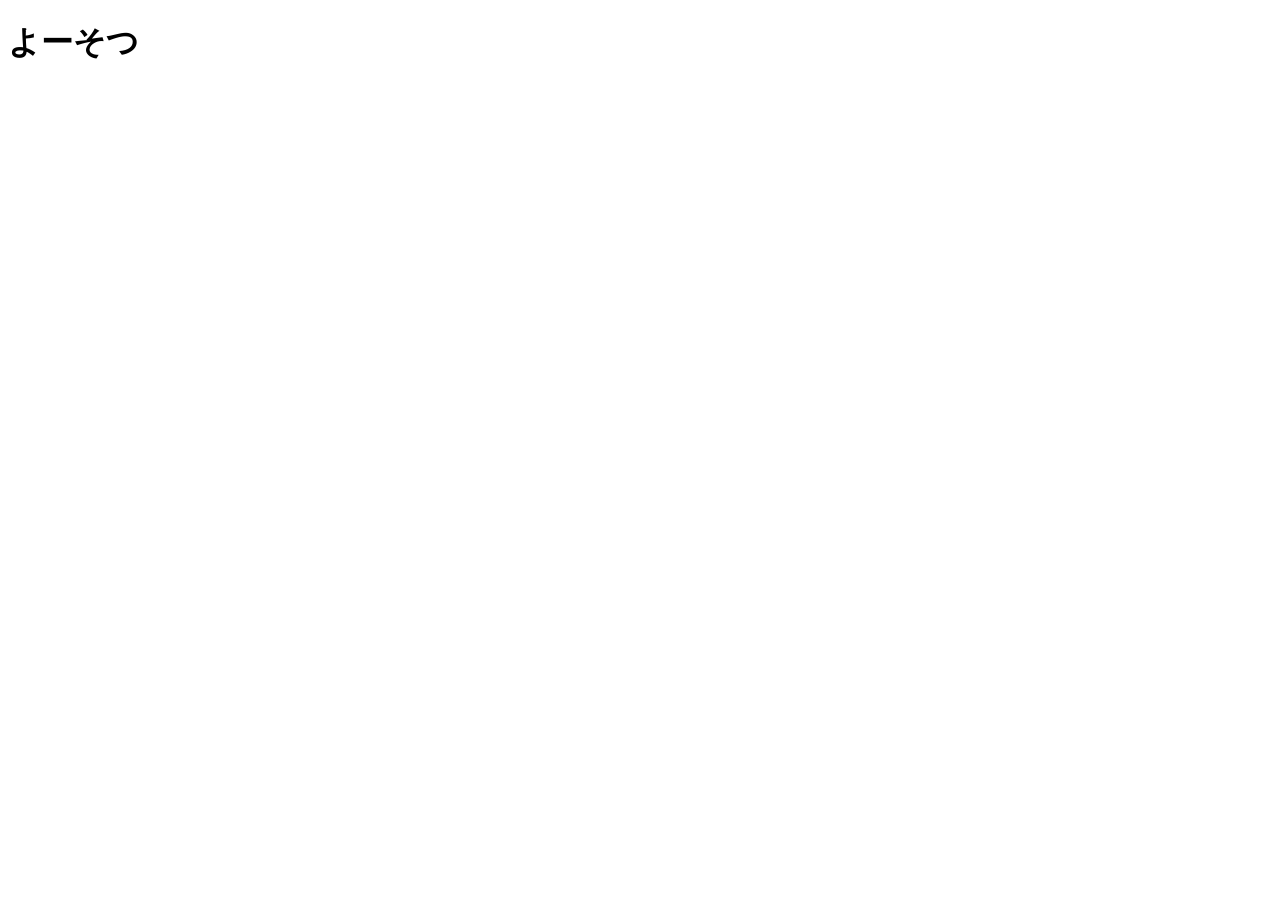
==== index.html @ 7ce5057d "HTML のひな形を作成" ====
<!DOCTYPE html>
<html lang="ja">
  <head>
    <meta charset="utf-8">
    <meta name="viewport" content="width=device-width, initial-scale=1">
    <title>よーそつのポートフォリオ</title>
  </head>
  <body>
    <h1>よーそつ</h1>
  </body>
</html>
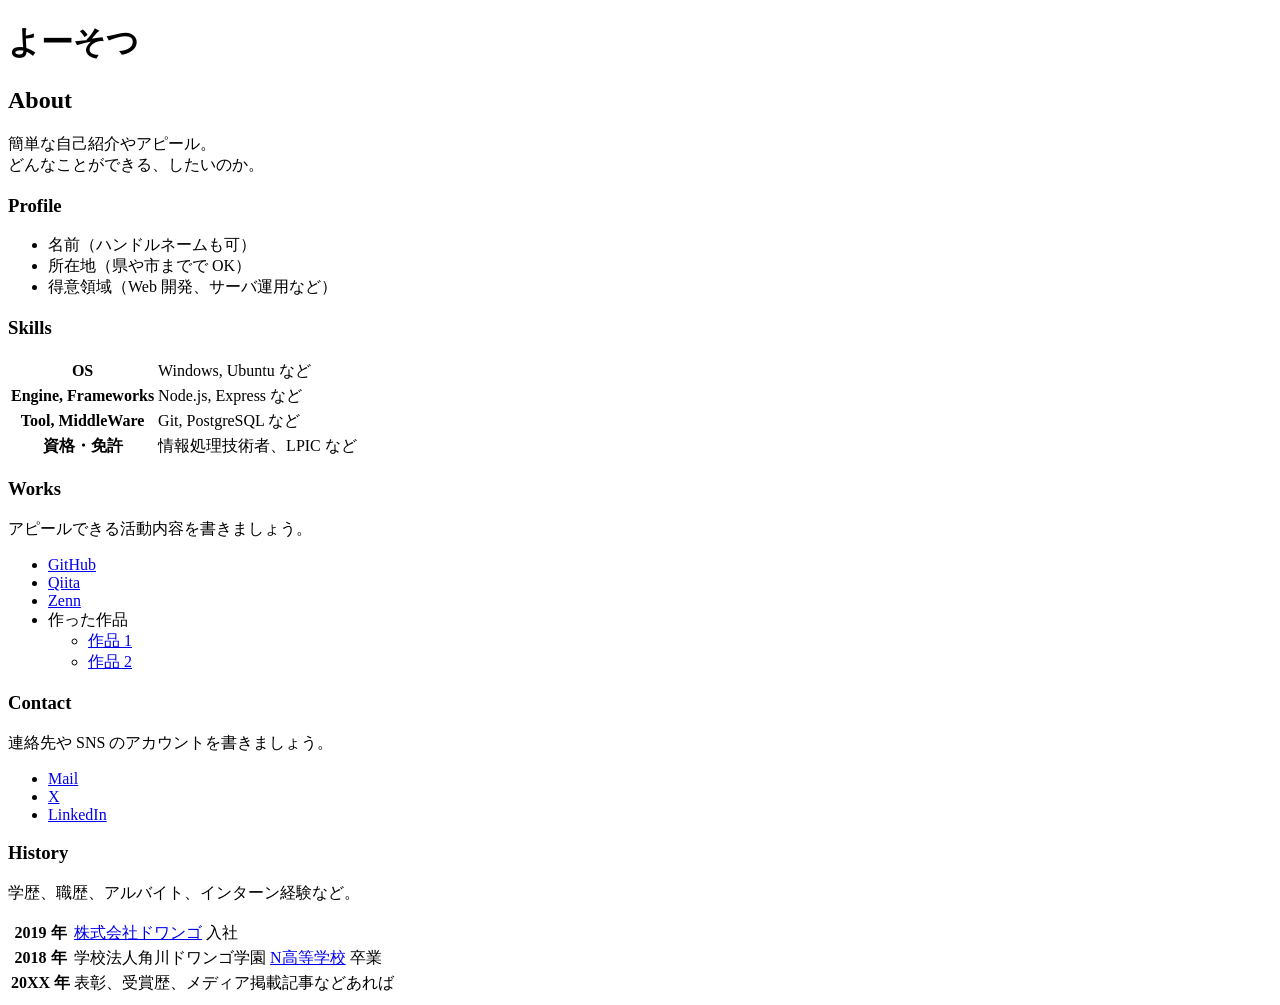
==== commit 8a111fd5: "Update index.html" ====
--- a/index.html
+++ b/index.html
@@ -7,5 +7,78 @@
   </head>
   <body>
     <h1>よーそつ</h1>
+    
+    <h2>About</h2>
+    <p>
+      簡単な自己紹介やアピール。<br>
+      どんなことができる、したいのか。
+    </p>
+
+    <h3>Profile</h3>
+    <ul>
+      <li>名前（ハンドルネームも可）</li>
+      <li>所在地（県や市までで OK）</li>
+      <li>得意領域（Web 開発、サーバ運用など）</li>
+    </ul>
+
+    <h3>Skills</h3>
+    <table>
+      <tr>
+        <th>OS</th>
+        <td>Windows, Ubuntu など</td>
+      </tr>
+      <tr>
+        <th>Engine, Frameworks</th>
+        <td>Node.js, Express など</td>
+      </tr>
+      <tr>
+        <th>Tool, MiddleWare</th>
+        <td>Git, PostgreSQL など</td>
+      </tr>
+      <tr>
+        <th>資格・免許</th>
+        <td>情報処理技術者、LPIC など</td>
+      </tr>
+    </table>
+
+    <h3>Works</h3>
+    <p>アピールできる活動内容を書きましょう。</p>
+    <ul>
+      <li><a href="https://github.com/">GitHub</a></li>
+      <li><a href="https://qiita.com/">Qiita</a></li>
+      <li><a href="https://zenn.dev/">Zenn</a></li>
+      <li>
+        作った作品
+        <ul>
+          <li><a href="https://example.com/">作品 1</a></li>
+          <li><a href="https://example.com/">作品 2</a></li>
+        </ul>
+      </li>
+    </ul>
+
+    <h3>Contact</h3>
+    <p>連絡先や SNS のアカウントを書きましょう。</p>
+    <ul>
+      <li><a href="mailto:name@example.com">Mail</a></li>
+      <li><a href="https://x.com/ZENStudy_info">X</a></li>
+      <li><a href="https://www.linkedin.com/">LinkedIn</a></li>
+    </ul>
+
+    <h3>History</h3>
+    <p>学歴、職歴、アルバイト、インターン経験など。</p>
+    <table>
+      <tr>
+        <th>2019 年</th>
+        <td><a href="https://dwango.co.jp/">株式会社ドワンゴ</a> 入社</td>
+      </tr>
+      <tr>
+        <th>2018 年</th>
+        <td>学校法人角川ドワンゴ学園 <a href="https://nnn.ed.jp/">N高等学校</a> 卒業</td>
+      </tr>
+      <tr>
+        <th>20XX 年</th>
+        <td>表彰、受賞歴、メディア掲載記事などあれば</td>
+      </tr>
+    </table>
   </body>
 </html>
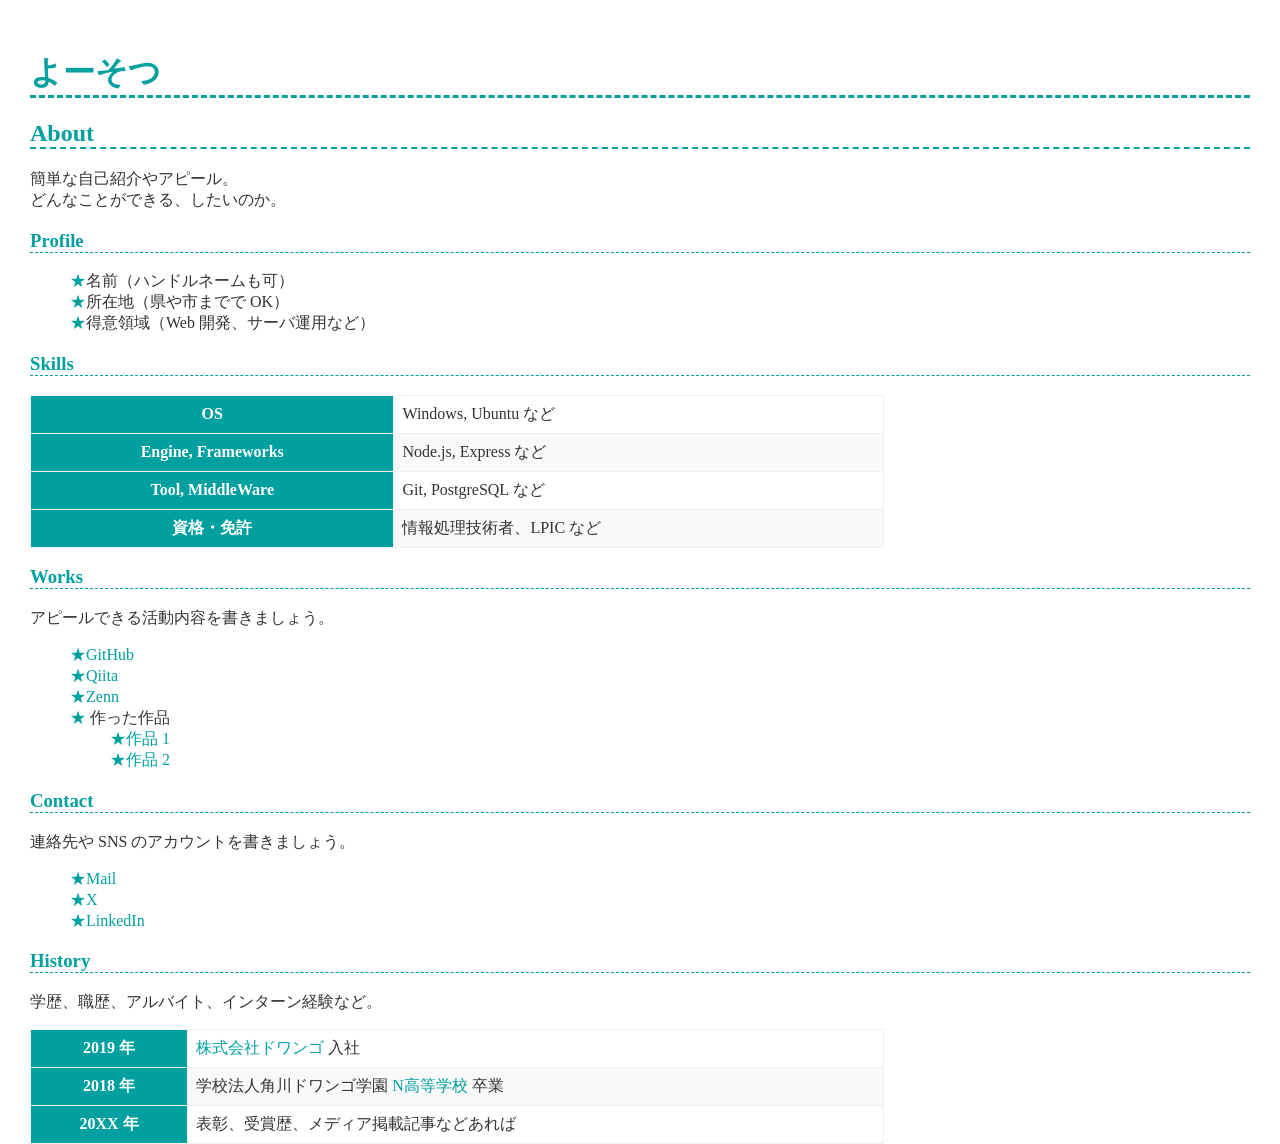
==== commit a900bc2e: "Update index.html" ====
--- a/index.html
+++ b/index.html
@@ -3,6 +3,7 @@
   <head>
     <meta charset="utf-8">
     <meta name="viewport" content="width=device-width, initial-scale=1">
+    <link href="style.css" rel="stylesheet">
     <title>よーそつのポートフォリオ</title>
   </head>
   <body>
--- a/style.css
+++ b/style.css
@@ -0,0 +1,77 @@
+/* --------------------
+        全体
+-------------------- */
+
+:root {
+  --theme-color: #00a0a0;
+}
+
+* {
+  box-sizing: border-box;
+}
+
+html, body {
+  width: 100%;
+  height: 100%;
+}
+
+body {
+  margin: 0;
+  padding: 30px;
+  color: #333;
+}
+
+/* --------------------
+        見出し
+-------------------- */
+
+h1, h2, h3 {
+  color: var(--theme-color);
+  border-bottom: dashed 0.1em var(--theme-color);
+}
+
+/* --------------------
+        リンク
+-------------------- */
+
+a {
+  color: var(--theme-color);
+  text-decoration: none;
+}
+
+/* --------------------
+        リスト
+-------------------- */
+
+ul {
+  list-style: none;
+}
+li:before {
+  content: "★";
+  color: var(--theme-color);
+}
+
+/* --------------------
+          表
+-------------------- */
+
+table {
+  border-spacing: 0;
+  border-collapse: collapse;
+  border: solid 1px #f0f0f0;
+  min-width: 70%;
+}
+tr {
+  background-color: #fff;
+}
+tr:nth-child(2n) {
+  background-color: #f9f9f9;
+}
+th {
+  background: var(--theme-color);
+  color: #fff;
+}
+th, td {
+  border: solid 1px #f0f0f0;
+  padding: 0.5rem;
+}
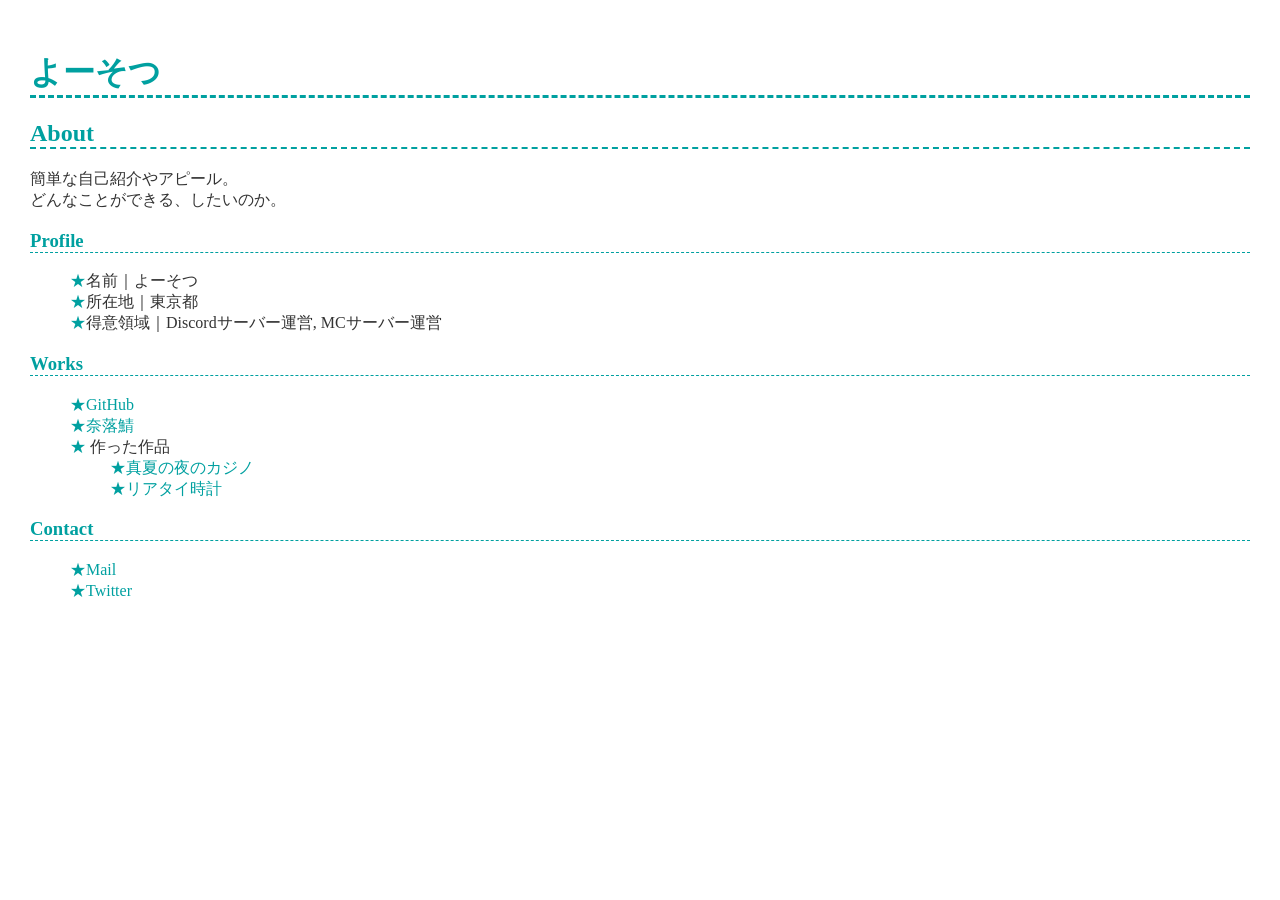
==== commit 992cbbd6: "Update index.html" ====
--- a/index.html
+++ b/index.html
@@ -17,69 +17,29 @@
 
     <h3>Profile</h3>
     <ul>
-      <li>名前（ハンドルネームも可）</li>
-      <li>所在地（県や市までで OK）</li>
-      <li>得意領域（Web 開発、サーバ運用など）</li>
+      <li>名前｜よーそつ</li>
+      <li>所在地｜東京都</li>
+      <li>得意領域｜Discordサーバー運営, MCサーバー運営</li>
     </ul>
 
-    <h3>Skills</h3>
-    <table>
-      <tr>
-        <th>OS</th>
-        <td>Windows, Ubuntu など</td>
-      </tr>
-      <tr>
-        <th>Engine, Frameworks</th>
-        <td>Node.js, Express など</td>
-      </tr>
-      <tr>
-        <th>Tool, MiddleWare</th>
-        <td>Git, PostgreSQL など</td>
-      </tr>
-      <tr>
-        <th>資格・免許</th>
-        <td>情報処理技術者、LPIC など</td>
-      </tr>
-    </table>
-
     <h3>Works</h3>
-    <p>アピールできる活動内容を書きましょう。</p>
     <ul>
-      <li><a href="https://github.com/">GitHub</a></li>
-      <li><a href="https://qiita.com/">Qiita</a></li>
-      <li><a href="https://zenn.dev/">Zenn</a></li>
+      <li><a href="https://github.com/yakekusolsu">GitHub</a></li>
+      <li><a href="https://dsc.gg/naraku">奈落鯖</a></li>
       <li>
         作った作品
         <ul>
-          <li><a href="https://example.com/">作品 1</a></li>
-          <li><a href="https://example.com/">作品 2</a></li>
+          <li><a href="https://yakekusolsu.github.io/inmuslot/">真夏の夜のカジノ</a></li>
+          <li><a href="https://yakekusolsu.github.io/simple-clock/">リアタイ時計</a></li>
         </ul>
       </li>
     </ul>
 
     <h3>Contact</h3>
-    <p>連絡先や SNS のアカウントを書きましょう。</p>
     <ul>
-      <li><a href="mailto:name@example.com">Mail</a></li>
-      <li><a href="https://x.com/ZENStudy_info">X</a></li>
-      <li><a href="https://www.linkedin.com/">LinkedIn</a></li>
+      <li><a href="mailto:kobaka2424@gmail.com">Mail</a></li>
+      <li><a href="https://twitter.com/nagetobasi2nd">Twitter</a></li>
     </ul>
-
-    <h3>History</h3>
-    <p>学歴、職歴、アルバイト、インターン経験など。</p>
-    <table>
-      <tr>
-        <th>2019 年</th>
-        <td><a href="https://dwango.co.jp/">株式会社ドワンゴ</a> 入社</td>
-      </tr>
-      <tr>
-        <th>2018 年</th>
-        <td>学校法人角川ドワンゴ学園 <a href="https://nnn.ed.jp/">N高等学校</a> 卒業</td>
-      </tr>
-      <tr>
-        <th>20XX 年</th>
-        <td>表彰、受賞歴、メディア掲載記事などあれば</td>
-      </tr>
     </table>
   </body>
 </html>
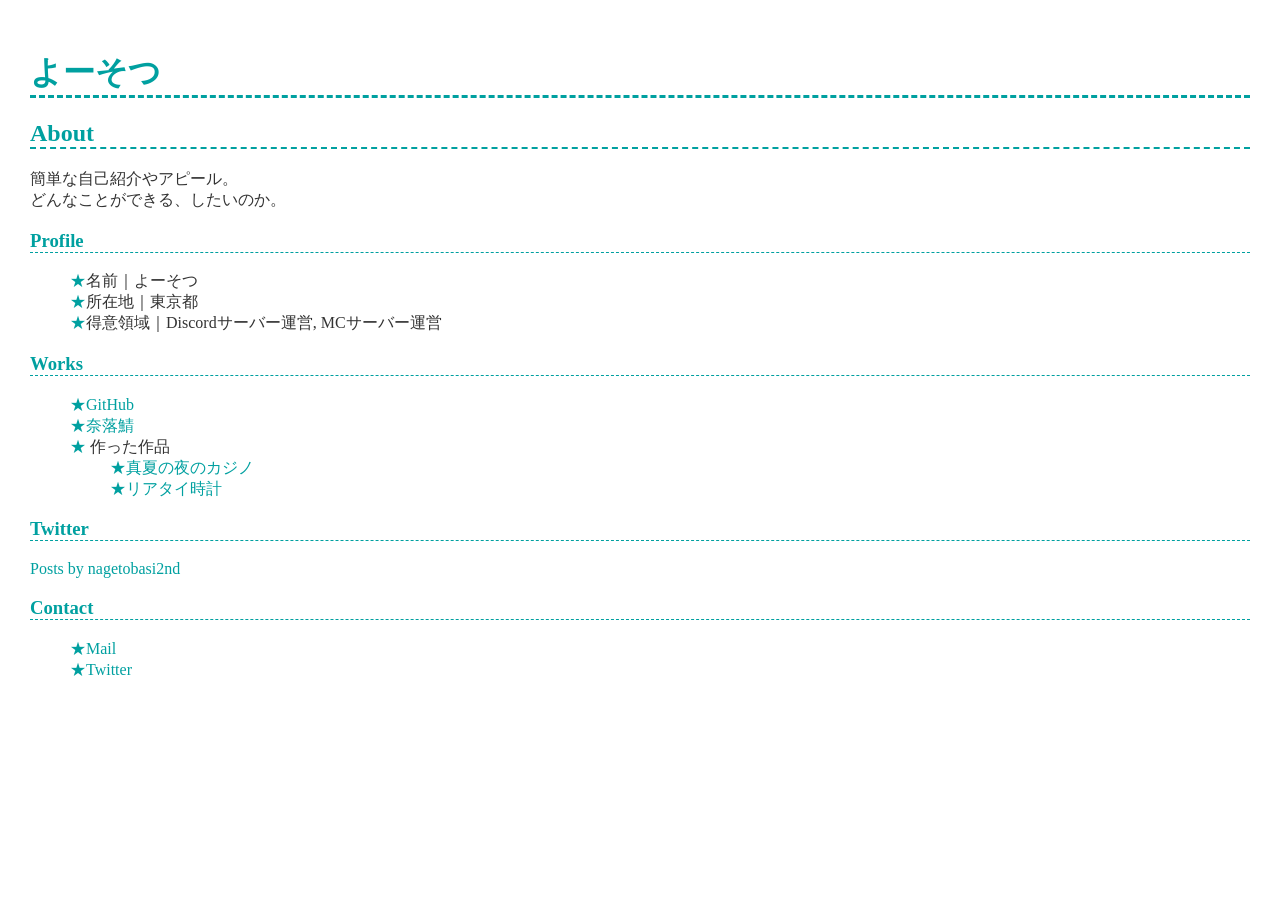
==== commit 64b52938: "Update index.html" ====
--- a/index.html
+++ b/index.html
@@ -35,6 +35,10 @@
       </li>
     </ul>
 
+    <h3>Twitter</h3>
+    <a class="twitter-timeline" data-width="400" data-height="600" data-theme="light" href="https://s.com/nagetobasi2nd">Posts by nagetobasi2nd</a> 
+    <script async src="https://platform.x.com/widgets.js" charset="utf-8"></script>
+
     <h3>Contact</h3>
     <ul>
       <li><a href="mailto:kobaka2424@gmail.com">Mail</a></li>
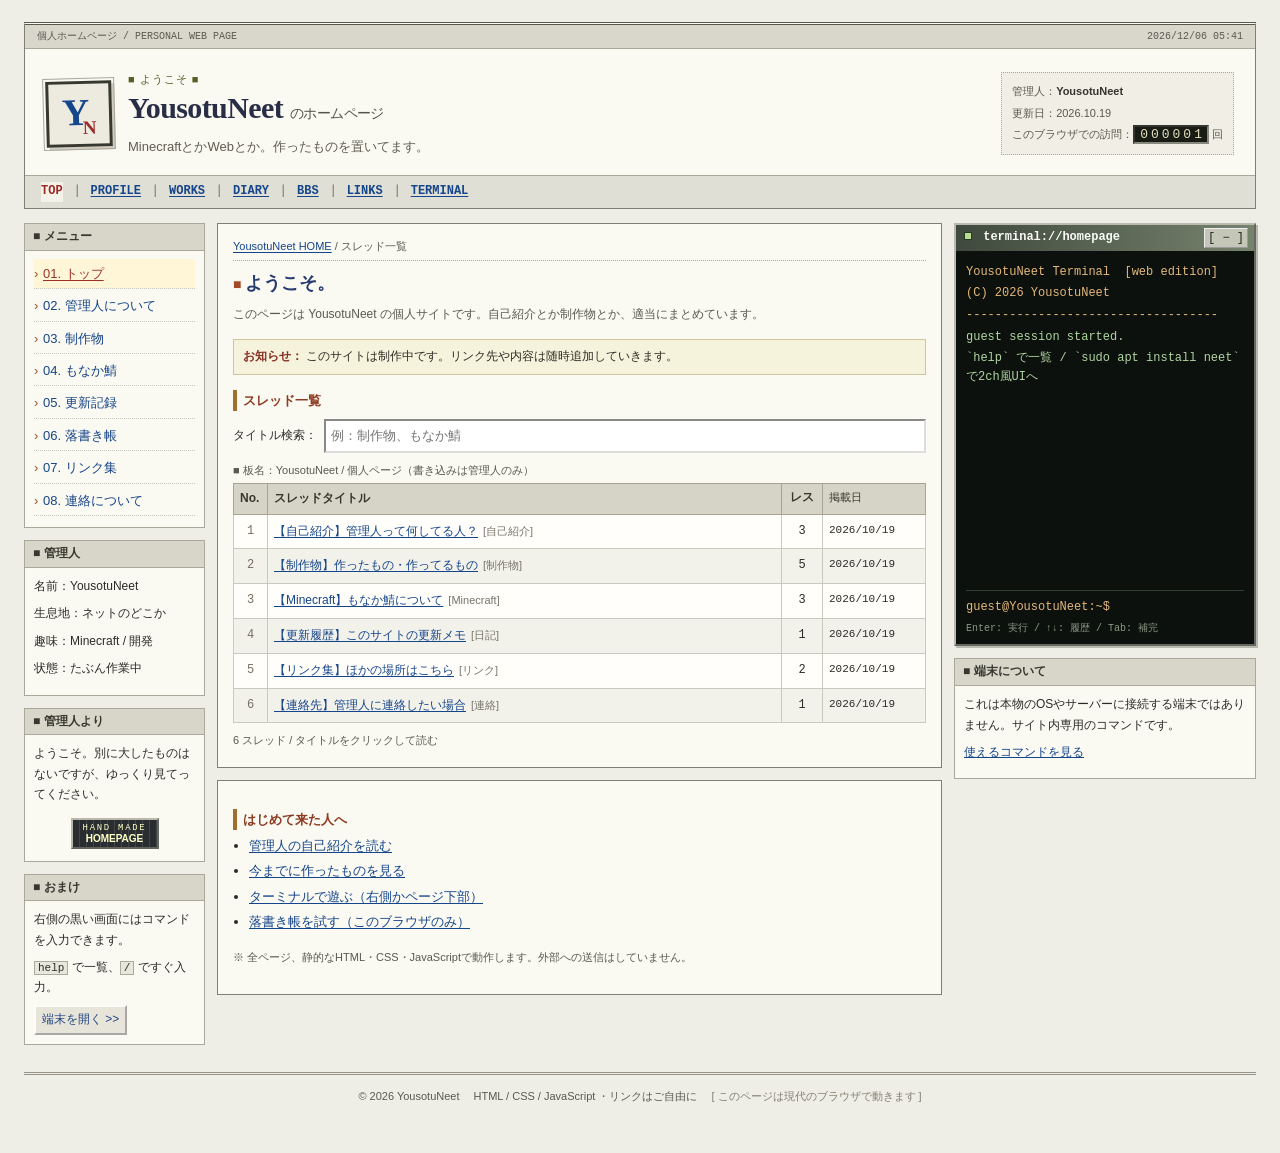
==== commit 19f57e08: "Add files via upload" ====
--- a/index.html
+++ b/index.html
@@ -1,49 +1,119 @@
-<!DOCTYPE html>
+<!doctype html>
 <html lang="ja">
-  <head>
-    <meta charset="utf-8">
-    <meta name="viewport" content="width=device-width, initial-scale=1">
-    <link href="style.css" rel="stylesheet">
-    <title>よーそつのポートフォリオ</title>
-  </head>
-  <body>
-    <h1>よーそつ</h1>
-    
-    <h2>About</h2>
-    <p>
-      簡単な自己紹介やアピール。<br>
-      どんなことができる、したいのか。
-    </p>
+<head>
+  <meta charset="utf-8">
+  <meta name="viewport" content="width=device-width, initial-scale=1">
+  <meta name="theme-color" content="#edeae0">
+  <meta name="description" content="YousotuNeet の個人ホームページ。Minecraft、制作物、雑記など。">
+  <title>YousotuNeet's Home Page</title>
+  <link rel="icon" href="assets/favicon.svg" type="image/svg+xml">
+  <link rel="stylesheet" href="styles.css">
+  <script src="data.js" defer></script>
+  <script src="app.js" defer></script>
+</head>
+<body>
+  <a class="skip-link" href="#contents">本文へ移動</a>
+  <div class="site-shell">
+    <header class="masthead">
+      <div class="top-notice"><span>個人ホームページ / PERSONAL WEB PAGE</span><span class="clock" id="clock">----/--/-- --:--</span></div>
+      <div class="neet-board-header" aria-label="YousotuNeetちゃんねる">
+        <div class="neet-board-name">YousotuNeetちゃんねる</div>
+        <div class="neet-board-tagline">～ 管理人の趣味と制作物を勝手に語る板 ～</div>
+        <p>ここは YousotuNeet の個人サイトです。実際の2chとは無関係です。</p>
+      </div>
+      <div class="title-row">
+        <div class="title-main">
+          <div class="site-stamp" aria-hidden="true">Y<span>N</span></div>
+          <div>
+            <p class="micro">■ ようこそ ■</p>
+            <h1>YousotuNeet <span class="title-suffix">のホームページ</span></h1>
+            <p class="description" id="site-description">MinecraftとかWebとか。作ったものを置いてます。</p>
+          </div>
+        </div>
+        <div class="header-meta">
+          <div>管理人：<strong>YousotuNeet</strong></div>
+          <div>更新日：<time id="site-updated">2026.10.19</time></div>
+          <div>このブラウザでの訪問：<output id="visit-counter">000001</output> 回</div>
+        </div>
+      </div>
+      <nav class="top-links" aria-label="上部ナビゲーション">
+        <a href="#home">TOP</a><span>｜</span>
+        <a href="#thread/profile">PROFILE</a><span>｜</span>
+        <a href="#thread/works">WORKS</a><span>｜</span>
+        <a href="#thread/log">DIARY</a><span>｜</span>
+        <a href="#guestbook">BBS</a><span>｜</span>
+        <a href="#thread/links">LINKS</a><span>｜</span>
+        <a href="#terminal-column">TERMINAL</a>
+      </nav>
+    </header>
 
-    <h3>Profile</h3>
-    <ul>
-      <li>名前｜よーそつ</li>
-      <li>所在地｜東京都</li>
-      <li>得意領域｜Discordサーバー運営, MCサーバー運営</li>
-    </ul>
+    <div class="page-grid">
+      <aside class="sidebar" aria-label="サイトメニュー">
+        <section class="side-box">
+          <h2>■ メニュー</h2>
+          <ul class="folder-menu">
+            <li><a href="#home">01. トップ</a></li>
+            <li><a href="#thread/profile">02. 管理人について</a></li>
+            <li><a href="#thread/works">03. 制作物</a></li>
+            <li><a href="#thread/monaka">04. もなか鯖</a></li>
+            <li><a href="#thread/log">05. 更新記録</a></li>
+            <li><a href="#guestbook">06. 落書き帳</a></li>
+            <li><a href="#thread/links">07. リンク集</a></li>
+            <li><a href="#thread/contact">08. 連絡について</a></li>
+          </ul>
+        </section>
+        <section class="side-box mini-profile">
+          <h2>■ 管理人</h2>
+          <p>名前：YousotuNeet</p>
+          <p>生息地：ネットのどこか</p>
+          <p>趣味：Minecraft / 開発</p>
+          <p>状態：たぶん作業中</p>
+        </section>
+        <section class="side-box">
+          <h2>■ 管理人より</h2>
+          <p>ようこそ。別に大したものはないですが、ゆっくり見てってください。</p>
+          <div class="retro-banner" aria-label="HTML 直書き風のホームページ"><span>HAND MADE</span><strong>HOMEPAGE</strong></div>
+        </section>
+        <section class="side-box shell-tip">
+          <h2>■ おまけ</h2>
+          <p>右側の黒い画面にはコマンドを入力できます。</p>
+          <p><kbd>help</kbd> で一覧、<kbd>/</kbd> ですぐ入力。</p>
+          <button id="focus-terminal" class="old-button" type="button">端末を開く &gt;&gt;</button>
+        </section>
+      </aside>
 
-    <h3>Works</h3>
-    <ul>
-      <li><a href="https://github.com/yakekusolsu">GitHub</a></li>
-      <li><a href="https://dsc.gg/naraku">奈落鯖</a></li>
-      <li>
-        作った作品
-        <ul>
-          <li><a href="https://yakekusolsu.github.io/inmuslot/">真夏の夜のカジノ</a></li>
-          <li><a href="https://yakekusolsu.github.io/simple-clock/">リアタイ時計</a></li>
-        </ul>
-      </li>
-    </ul>
+      <main id="contents" class="main-content" tabindex="-1">
+        <div id="view" aria-live="polite"></div>
+      </main>
 
-    <h3>Twitter</h3>
-    <a class="twitter-timeline" data-width="400" data-height="600" data-theme="light" href="https://s.com/nagetobasi2nd">Posts by nagetobasi2nd</a> 
-    <script async src="https://platform.x.com/widgets.js" charset="utf-8"></script>
+      <aside class="terminal-column" id="terminal-column" aria-label="ターミナル">
+        <div class="terminal-outer">
+          <div class="terminal-titlebar">
+            <span><span class="indicator" aria-hidden="true"></span> terminal://homepage</span>
+            <button type="button" id="terminal-toggle" aria-expanded="true" aria-controls="terminal-inner">[ − ]</button>
+          </div>
+          <div class="terminal-inner" id="terminal-inner">
+            <div id="terminal-output" class="terminal-output" role="log" aria-live="polite" aria-relevant="additions"></div>
+            <form class="terminal-prompt" id="terminal-form" autocomplete="off">
+              <label for="terminal-input">guest@YousotuNeet:~$</label>
+              <input id="terminal-input" type="text" spellcheck="false" autocapitalize="off" autocomplete="off" aria-label="コマンドを入力" maxlength="200">
+            </form>
+            <div class="terminal-hint">Enter: 実行 / ↑↓: 履歴 / Tab: 補完</div>
+          </div>
+        </div>
+        <div class="side-box about-terminal">
+          <h2>■ 端末について</h2>
+          <p>これは本物のOSやサーバーに接続する端末ではありません。サイト内専用のコマンドです。</p>
+          <p><button class="link-button" id="terminal-help" type="button">使えるコマンドを見る</button></p>
+        </div>
+      </aside>
+    </div>
 
-    <h3>Contact</h3>
-    <ul>
-      <li><a href="mailto:kobaka2424@gmail.com">Mail</a></li>
-      <li><a href="https://twitter.com/nagetobasi2nd">Twitter</a></li>
-    </ul>
-    </table>
-  </body>
+    <footer class="site-footer">
+      <span>© <span id="copyright-year">2026</span> YousotuNeet</span>
+      <span>HTML / CSS / JavaScript ・リンクはご自由に</span>
+      <span class="footer-glyph">[ このページは現代のブラウザで動きます ]</span>
+    </footer>
+  </div>
+</body>
 </html>
--- a/styles.css
+++ b/styles.css
@@ -0,0 +1,311 @@
+/* YousotuNeet's Home Page | 2000s BBS + terminal */
+:root {
+  color-scheme: light;
+  --page: #efeee6;
+  --paper: #faf9f2;
+  --panel: #e8e6dc;
+  --ink: #2c2b26;
+  --sub: #5a594f;
+  --line: #aaa89b;
+  --line-strong: #7f7f74;
+  --blue: #15458b;
+  --visited: #684584;
+  --red: #9b2a27;
+  --olive: #536026;
+  --bar: #d9d8cd;
+  --term-bg: #0c110d;
+  --term-fg: #b1d5a2;
+  --term-accent: #e4b87a;
+  --term-muted: #8b9985;
+}
+* { box-sizing: border-box; }
+html { scroll-behavior: smooth; }
+body {
+  margin: 0; background: var(--page); color: var(--ink);
+  font: 13px/1.65 Verdana, "MS PGothic", "ＭＳ Ｐゴシック", Osaka, sans-serif;
+}
+a { color: var(--blue); text-decoration: underline; text-underline-offset: 2px; }
+a:visited { color: var(--visited); }
+a:hover { color: #c43826; background: #fffbda; }
+button,input,textarea { font: inherit; }
+button { cursor: pointer; }
+button:disabled { cursor: not-allowed; opacity: .6; }
+:focus-visible { outline: 2px solid #cc4c1d; outline-offset: 3px; }
+.skip-link { position: absolute; left: 8px; top: -80px; background: white; z-index: 10; padding: 6px 10px; }
+.skip-link:focus { top: 8px; }
+.site-shell { width: min(1270px, calc(100% - 48px)); margin: 22px auto 36px; }
+.masthead { background: var(--paper); border: 1px solid var(--line-strong); border-top: 3px double #56574f; }
+.top-notice { padding: 2px 12px; display: flex; justify-content: space-between; gap: 12px; border-bottom: 1px solid var(--line); font: 10px/1.9 monospace; color: var(--sub); background: #d9d7cc; }
+.clock { font-variant-numeric: tabular-nums; }
+.title-row { padding: 21px 21px 18px; display: flex; justify-content: space-between; align-items: center; gap: 25px; }
+.title-main { display: flex; align-items: center; gap: 16px; min-width: 0; }
+.site-stamp { border: 3px solid #38392e; outline: 1px solid var(--line); outline-offset: 2px; box-shadow: 3px 3px 0 #cfcbc0; color: var(--blue); font: 900 38px/.95 Georgia, serif; width: 66px; height: 66px; text-align: center; padding-top: 10px; flex: none; background: #edeadf; transform: rotate(-1.5deg); }
+.site-stamp span { color: var(--red); font-size: 19px; vertical-align: sub; margin-left: -7px; }
+.micro { margin: 0 0 1px; letter-spacing: 1px; color: var(--olive); font-size: 11px; }
+h1 { font-family: Georgia, "MS PGothic", serif; font-size: clamp(22px, 2.35vw, 30px); color: #282e45; line-height: 1.25; letter-spacing: -.6px; margin: 0; }
+.title-suffix { color: #545147; font: 500 14px/1.2 "MS PGothic", sans-serif; white-space: nowrap; }
+.description { margin: 9px 0 0; color: #5f5c50; }
+.header-meta { color: var(--sub); font-size: 11px; min-width: 207px; padding: 8px 10px; line-height: 1.95; background: #f1efe5; border: 1px dotted var(--line); white-space: nowrap; }
+.header-meta strong { color: #37342d; }
+#visit-counter { background: #181c15; color: #e3dfbe; letter-spacing: 3px; font: 13px/1.5 "Courier New", monospace; border: 2px inset #88897e; padding: 0 2px 0 5px; }
+.top-links { background: #e0dfd5; padding: 6px 16px; border-top: 1px solid var(--line); display: flex; gap: 8px; flex-wrap: wrap; font-family: Georgia, monospace; font-size: 12px; font-weight: 700; }
+.top-links span { color: #88867d; }
+.top-links a[aria-current="page"] { color: var(--red); background: #f5f3e9; text-decoration: none; }
+.page-grid { display: grid; grid-template-columns: 181px minmax(0, 1fr) 302px; align-items: start; gap: 12px; margin-top: 14px; }
+.sidebar, .terminal-column { min-width: 0; }
+.side-box { border: 1px solid var(--line); background: var(--paper); margin-bottom: 12px; padding: 0 9px 9px; }
+.side-box h2 { font-size: 12px; font-weight: 700; color: #373830; margin: 0 -9px 8px; padding: 3px 8px; border-bottom: 1px solid #aaa89c; background: #d8d6c9; }
+.side-box p { margin: 7px 0; font-size: 12px; line-height: 1.7; }
+.folder-menu { padding: 0; margin: 0; list-style: none; }
+.folder-menu li { margin-bottom: 2px; }
+.folder-menu a { display: block; padding: 4px 2px 4px 9px; color: #164488; text-decoration: none; border-bottom: 1px dotted #c9c7bb; position: relative; }
+.folder-menu a::before { content: "›"; color: #9e4c24; position: absolute; left: 0; }
+.folder-menu a:hover,.folder-menu a[aria-current="page"] { background: #fff6d8; color: #9c3225; text-decoration: underline; }
+.mini-profile p { overflow-wrap: anywhere; }
+.retro-banner { margin: 13px auto 3px; height: 31px; width: 88px; text-align: center; border: 2px outset #b9b7a9; background: repeating-linear-gradient(90deg,#292d30 0,#292d30 6px,#41464b 6px,#41464b 7px); color: #ffffc5; line-height: 1; display: flex; flex-direction: column; align-items: center; justify-content: center; }
+.retro-banner span { font: 9px "Courier New", monospace; letter-spacing: 1.7px; }
+.retro-banner strong { font: 700 10px Arial,sans-serif; }
+kbd { background: #e8e7dc; border: 1px solid #aca99d; padding: 0 3px; font: 11px monospace; }
+.old-button { background: #e7e5da; border: 2px outset #fdfcf6; padding: 3px 6px; color: #234683; font-size: 12px; }
+.old-button:active { border-style: inset; }
+.main-content { min-width: 0; }
+.paper { border: 1px solid var(--line-strong); background: var(--paper); padding: 13px 15px 17px; margin-bottom: 12px; }
+.location { font-size: 11px; color: var(--sub); margin: 0 0 10px; border-bottom: 1px dotted var(--line); padding-bottom: 5px; }
+.board-title { margin: 0 0 9px; color: #263c70; font: 700 18px/1.4 Georgia,"MS PGothic",serif; }
+.board-title::before { content: "■ "; color: #a24929; font-size: 14px; }
+.section-title { margin: 15px 0 5px; font-size: 13px; color: #8c3b20; font-weight: bold; border-left: 4px solid #a06e2e; padding-left: 6px; }
+.board-intro { font-size: 12px; color: var(--sub); margin: 2px 0 14px; }
+.notice { background: #f6f3dc; border: 1px solid #ccc59d; padding: 7px 9px; margin: 11px 0 14px; font-size: 12px; }
+.notice strong { color: #8a3125; }
+.inline-links { padding-top: 10px; font-size: 12px; }
+.link-dot { margin: 0 7px; color: #888; }
+.bbs-search { display: flex; align-items: center; gap: 7px; flex-wrap: wrap; margin: 8px 0; }
+.bbs-search label { white-space: nowrap; font-size: 12px; }
+.bbs-search input { min-width: 0; flex: 1; padding: 4px 5px; border: 2px inset #ddd; background: #fff; border-radius: 0; color: var(--ink); }
+.bbs-table { width: 100%; border-collapse: collapse; font-size: 12px; background: #fffefa; margin-top: 8px; }
+.bbs-table caption { text-align: left; margin-bottom: 4px; color: var(--sub); font-size: 11px; }
+.bbs-table th { padding: 5px 6px; text-align: left; background: #d6d4c7; color: #38372d; border: 1px solid #a7a495; white-space: nowrap; }
+.bbs-table td { padding: 7px 6px; border: 1px solid #cbc9bd; vertical-align: top; }
+.bbs-table tbody tr:nth-child(even) { background: #f2f1ea; }
+.bbs-table tbody tr:hover { background: #fff5d7; }
+.bbs-table td:first-child { width: 34px; color: #776e61; text-align: center; font: 12px/1.5 monospace; }
+.bbs-table .col-count { width: 41px; text-align: center; font-family: monospace; }
+.bbs-table .col-date { width: 103px; white-space: nowrap; font: 11px/1.6 monospace; }
+.category { color: #77746a; font-size: 11px; margin-left: 5px; }
+.bbs-bottom { margin: 8px 0 0; color: var(--sub); font-size: 11px; }
+.small-print { font-size: 11px; color: var(--sub); }
+.latest-list { padding: 0 0 0 16px; margin: 5px 0 0; }
+.latest-list li { padding-bottom: 4px; }
+.thread-top { margin-bottom: 11px; }
+.thread-top h2 { font-size: 17px; line-height: 1.45; margin: 7px 0 4px; color: #273c6f; }
+.thread-meta { font-size: 11px; color: var(--sub); margin-bottom: 12px; }
+.post { margin: 0 0 9px; padding: 10px 11px 11px; background: #fffefa; border: 1px solid #c5c1b4; }
+.post:target { background: #fff9e1; }
+.post-head { color: #646154; font: 12px/1.6 "Courier New","MS PGothic",monospace; margin-bottom: 10px; overflow-wrap: anywhere; }
+.post-num { font-weight: bold; color: #8d3b21; }
+.post-author { color: #1b6a3b; font-weight: bold; }
+.post-id { color: #8c8579; font-size: 11px; }
+.post-subject { font-weight: 700; color: #343434; margin: 0 0 7px; }
+.post-body { padding-left: 13px; overflow-wrap: anywhere; font-size: 13px; }
+.post-body p { margin: 0 0 9px; }
+.post-body p:last-child { margin-bottom: 0; }
+.post-body ul { padding-left: 20px; margin: 2px 0; }
+.post-body li { margin: 0 0 5px; }
+.post-body .link-line { margin: 5px 0; }
+.post-refs { font-size: 11px; color: var(--olive); margin-top: 10px; }
+.thread-footnote { color: #77746c; font-size: 11px; margin: 12px 0; }
+.entry-form { padding: 12px; background: #efeee7; border: 1px solid #aaa89d; }
+.entry-form label { display: block; margin-bottom: 3px; font-weight: bold; }
+.entry-form input, .entry-form textarea { display: block; width: 100%; padding: 6px; border: 2px inset #d2d0c6; background: white; color: #202020; border-radius: 0; margin-bottom: 10px; }
+.entry-form textarea { min-height: 86px; resize: vertical; }
+.entry-actions { display: flex; gap: 8px; align-items: center; flex-wrap: wrap; }
+.entry-actions button { background: #e7e7dc; padding: 5px 10px; border: 2px outset #fff; }
+.entry-actions button:active { border-style: inset; }
+.entry-preview { margin-top: 13px; }
+.entry-list { list-style: none; padding: 0; margin: 6px 0 0; }
+.entry-list li { padding: 10px; border: 1px solid #c5c3b9; background: #fffefa; margin-bottom: 6px; }
+.entry-list .entry-meta { color: #486b3a; font-size: 11px; margin-bottom: 5px; }
+.entry-list p { margin: 0; white-space: pre-wrap; overflow-wrap: anywhere; }
+.terminal-column { position: sticky; top: 14px; }
+.terminal-outer { border: 2px outset #babbae; background: #777b72; box-shadow: 2px 2px 0 #b9b8af; }
+.terminal-titlebar { background: linear-gradient(90deg,#3f493d,#76836d); color: #fafbf6; padding: 3px 6px 3px 8px; font: 700 12px/1.5 "Courier New",monospace; display: flex; justify-content: space-between; gap: 8px; }
+.indicator { display: inline-block; width: 8px; height: 8px; background: #bada90; border: 1px solid #253a24; margin-right: 4px; }
+.terminal-titlebar button { padding: 0 3px; font: 12px/1.5 monospace; background: #c4c6b8; border: 1px outset #eee; min-width: 30px; color: #1e261d; }
+.terminal-inner { background: var(--term-bg); color: var(--term-fg); padding: 12px 10px 7px; font: 12px/1.55 "Courier New", "MS Gothic", monospace; }
+.terminal-output { height: 320px; overflow-y: auto; scrollbar-color: #697263 #1b241b; overscroll-behavior: contain; white-space: pre-wrap; overflow-wrap: anywhere; }
+.terminal-line { margin: 0 0 3px; white-space: pre-wrap; }
+.terminal-line.command { color: #f5f3d2; }
+.terminal-line.muted { color: var(--term-muted); }
+.terminal-line.error { color: #ff9b94; }
+.terminal-line.accent { color: var(--term-accent); }
+.terminal-prompt { display: flex; flex-wrap: wrap; gap: 4px; margin-top: 7px; align-items: baseline; border-top: 1px solid #304033; padding-top: 7px; }
+.terminal-prompt label { white-space: nowrap; color: var(--term-accent); }
+.terminal-prompt input { width: 70px; flex: 1; min-width: 42px; border: 0; background: transparent; padding: 0; color: #f5f7db; font: inherit; caret-color: #c1d9a7; outline: none; border-radius: 0; }
+.terminal-prompt:focus-within { background: #131f16; }
+.terminal-hint { color: var(--term-muted); font: 10px/1.6 monospace; margin-top: 5px; }
+.terminal-inner[hidden] { display: none; }
+.about-terminal { margin-top: 12px; }
+.link-button { border: 0; padding: 0; background: none; color: var(--blue); text-decoration: underline; cursor: pointer; }
+.link-button:hover { color: var(--red); }
+.site-footer { margin-top: 15px; border-top: 3px double #969287; text-align: center; padding: 12px 6px; color: var(--sub); font-size: 11px; display: flex; justify-content: center; flex-wrap: wrap; gap: 4px 14px; }
+.footer-glyph { color: #847f71; }
+.theme-amber { --term-fg: #edbd7a; --term-accent: #fbddab; --term-bg: #150f08; --term-muted: #a88a67; }
+.theme-green { --term-fg: #5bfb82; --term-accent: #b0ffb9; --term-bg: #030b05; --term-muted: #679e78; }
+@media (max-width: 1120px) {
+  .page-grid { grid-template-columns: 181px minmax(0,1fr); }
+  .terminal-column { grid-column: 2; position: static; }
+  .terminal-output { height: 220px; }
+  .about-terminal { display: none; }
+}
+@media (max-width: 740px) {
+  .site-shell { width: calc(100% - 20px); margin: 10px auto 18px; }
+  .title-row { padding: 13px 12px; align-items: start; gap: 11px; flex-wrap: wrap; }
+  .site-stamp { height: 48px; width: 48px; font-size: 27px; padding-top: 8px; }
+  .site-stamp span { font-size: 14px; }
+  h1 { font-size: 24px; }
+  .header-meta { width: 100%; padding: 4px 8px; display: flex; flex-wrap: wrap; justify-content: space-between; gap: 0 10px; min-width: 0; }
+  .page-grid { display: flex; flex-direction: column; gap: 10px; }
+  .sidebar,.main-content,.terminal-column { width: 100%; }
+  .sidebar .side-box { margin: 0; }
+  .sidebar .side-box:not(:first-child) { display: none; }
+  .folder-menu { display: grid; grid-template-columns: repeat(2,minmax(0,1fr)); gap: 0 6px; }
+  .folder-menu a { padding: 5px 4px 5px 9px; }
+  .main-content { order: 2; }
+  .sidebar { order: 1; }
+  .terminal-column { order: 3; }
+  .paper { padding: 11px 10px 13px; }
+  .post { padding: 9px; }
+  .post-body { padding-left: 2px; }
+  .terminal-output { height: 250px; }
+  .bbs-table .col-date, .bbs-table th.col-date { display: none; }
+  .bbs-table th,.bbs-table td { padding: 6px 4px; }
+  .category { display: none; }
+  .top-links { font-size: 11px; gap: 5px; padding: 5px 8px; }
+}
+@media (max-width: 370px) {
+  .site-stamp { display: none; }
+  .title-suffix { display: block; margin-top: 3px; }
+  .bbs-table .col-count,.bbs-table th.col-count { display: none; }
+}
+@media (prefers-reduced-motion: reduce) { html { scroll-behavior: auto; } }
+
+/* ---------- neet 2.0 : 2000年頃のテキスト掲示板を意識したモード ---------- */
+.neet-board-header { display: none; }
+body.neet-installed {
+  --page: #efefef;
+  --paper: #efefef;
+  --panel: #dddddd;
+  --ink: #141414;
+  --sub: #555;
+  --line: #aaa;
+  --line-strong: #888;
+  --blue: #0000ee;
+  --visited: #551a8b;
+  --red: #bb0000;
+  --bar: #dedede;
+  background: var(--page);
+  color: var(--ink);
+  font: 13px/1.55 "MS PGothic", "ＭＳ Ｐゴシック", Osaka, Arial, sans-serif;
+}
+body.neet-installed a { color: #0000ee; text-underline-offset: 0; }
+body.neet-installed a:visited { color: #551a8b; }
+body.neet-installed a:hover { color: #ff0000; background: transparent; }
+body.neet-installed .site-shell { width: min(1190px, calc(100% - 18px)); margin: 7px auto 22px; }
+body.neet-installed .masthead { background: transparent; border: 0; }
+body.neet-installed .top-notice { padding: 2px 6px; background: #d9d9d9; border: 1px solid #bcbcbc; color: #666; }
+body.neet-installed .neet-board-header {
+  display: block; padding: 12px 8px 9px; text-align: center;
+  border-bottom: 1px dotted #888;
+}
+body.neet-installed .neet-board-name {
+  color: #c31515; font: 700 clamp(28px, 4.3vw, 46px)/1.3 "MS PGothic", "ＭＳ Ｐゴシック", sans-serif;
+  letter-spacing: 0;
+}
+body.neet-installed .neet-board-tagline { color: #343434; margin-top: 2px; font-weight: bold; font-size: 14px; }
+body.neet-installed .neet-board-header p { margin: 9px 0 0; font-size: 11px; color: #666; }
+body.neet-installed .title-row { display: none; }
+body.neet-installed .top-links {
+  background: none; padding: 7px 4px 9px; border: 0; justify-content: center;
+  font: 12px/1.5 "MS PGothic", sans-serif; gap: 5px;
+}
+body.neet-installed .top-links a { font-weight: normal; }
+body.neet-installed .top-links a[aria-current="page"] { background: none; color: #c31515; text-decoration: underline; }
+body.neet-installed .page-grid {
+  display: grid; grid-template-columns: 162px minmax(0, 1fr); gap: 14px;
+  align-items: start; margin-top: 6px;
+}
+body.neet-installed .sidebar { grid-column: 1; grid-row: 1; }
+body.neet-installed .main-content { grid-column: 2; grid-row: 1; }
+body.neet-installed .terminal-column {
+  grid-column: 1 / -1; grid-row: 2; position: static; min-width: 0;
+  border-top: 1px dotted #999; padding-top: 7px;
+}
+body.neet-installed .terminal-outer { border: 1px solid #898989; box-shadow: none; background: transparent; }
+body.neet-installed .terminal-titlebar { background: #d5d5d5; color: #333; border-bottom: 1px solid #999; font: 700 12px/1.5 monospace; }
+body.neet-installed .terminal-titlebar button { background: #eee; }
+body.neet-installed .terminal-inner { background: #101510; padding: 10px 12px 7px; }
+body.neet-installed .terminal-output { height: 205px; }
+body.neet-installed .about-terminal { display: block; background: none; border: none; padding: 0 6px; margin: 3px 0 0; }
+body.neet-installed .about-terminal h2 { display: none; }
+body.neet-installed .about-terminal p { display: inline; margin-right: 15px; color: #666; font-size: 11px; }
+body.neet-installed .side-box { padding: 0 0 9px; border: 0; margin-bottom: 7px; background: none; }
+body.neet-installed .side-box h2 {
+  margin: 0 0 4px; padding: 3px 4px; background: #d7d7d7;
+  border: 1px solid #a5a5a5; color: #222; text-align: center;
+  font-size: 12px;
+}
+body.neet-installed .side-box p { font-size: 11px; padding: 0 4px; }
+body.neet-installed .folder-menu a {
+  border: 0; padding: 1px 3px 1px 6px; color: #0000ee;
+  text-decoration: underline; font-size: 12px;
+}
+body.neet-installed .folder-menu a::before { content: ""; }
+body.neet-installed .folder-menu a:hover, body.neet-installed .folder-menu a[aria-current="page"] { color: #e00000; background: none; }
+body.neet-installed .mini-profile { border-top: 1px dotted #aaa; padding-top: 4px; }
+body.neet-installed .retro-banner { box-shadow: none; }
+body.neet-installed .paper {
+  border: 0; background: transparent; padding: 0 4px 15px;
+  margin: 0 0 15px;
+}
+body.neet-installed .location { border-bottom: 0; margin-bottom: 7px; padding: 0; }
+body.neet-installed .neet-index-title { color: #bc1616; font-size: 18px; margin: 8px 0 3px; }
+body.neet-installed .neet-board-description { margin: 3px 0 12px; font-size: 12px; }
+body.neet-installed .neet-index-bar { background: #d4d4d4; border: 1px solid #9a9a9a; font-weight: bold; padding: 3px 7px; margin: 8px 0; }
+body.neet-installed .bbs-search { margin: 6px 0; }
+body.neet-installed .bbs-search input { padding: 2px 5px; border: 1px solid #777; width: min(100%, 310px); flex: 0 1 310px; }
+body.neet-installed .neet-thread-list { padding-left: 32px; margin: 12px 0; }
+body.neet-installed .neet-thread-list li { margin: 4px 0; padding: 1px 0; line-height: 1.4; overflow-wrap: anywhere; }
+body.neet-installed .neet-index-count { font-size: 11px; color: #666; margin: 8px 0 14px; }
+body.neet-installed .neet-guide { padding: 2px 6px; line-height: 1.8; }
+body.neet-installed .thread-top h2 { font: bold 18px/1.45 "MS PGothic", sans-serif; color: #c31515; margin-bottom: 5px; }
+body.neet-installed .thread-meta { border-bottom: 1px solid #bbb; padding-bottom: 8px; }
+body.neet-installed .post { margin: 0 0 21px; padding: 0 0 0 3px; border: 0; background: transparent; }
+body.neet-installed .post:target { background: #ffffe0; }
+body.neet-installed .post-head { font: 12px/1.6 "MS PGothic", "ＭＳ Ｐゴシック", sans-serif; margin: 0 0 4px; color: #555; }
+body.neet-installed .post-num { color: #444; font-weight: normal; }
+body.neet-installed .post-author { color: #118a00; }
+body.neet-installed .post-id { color: #555; }
+body.neet-installed .post-subject { margin: 0 0 2px 21px; font-size: 12px; color: #a65c17; font-weight: 600; }
+body.neet-installed .post-body { padding-left: 20px; font-size: 13px; }
+body.neet-installed .post-body p { margin-bottom: 6px; }
+body.neet-installed .post-body ul { margin: 0 0 8px; }
+body.neet-installed .thread-footnote { margin: 10px 0; }
+body.neet-installed .notice { border: 1px solid #ccc; background: #f5f5e8; }
+body.neet-installed .entry-form { background: #dfdfdf; border: 1px solid #aaa; }
+body.neet-installed .entry-list li { border: 0; background: transparent; padding: 3px 0 10px; border-bottom: 1px dotted #bbb; }
+body.neet-installed .site-footer { border-top: 1px solid #aaa; margin-top: 10px; color: #777; }
+@media (max-width: 740px) {
+  body.neet-installed .page-grid { grid-template-columns: minmax(0, 1fr); gap: 8px; }
+  body.neet-installed .sidebar { grid-column: 1; grid-row: 1; }
+  body.neet-installed .main-content { grid-column: 1; grid-row: 2; }
+  body.neet-installed .terminal-column { grid-column: 1; grid-row: 3; }
+  body.neet-installed .sidebar .side-box:first-child { display: block; }
+  body.neet-installed .folder-menu { display: flex; flex-wrap: wrap; gap: 3px 8px; }
+  body.neet-installed .folder-menu a { padding: 1px 2px; }
+  body.neet-installed .neet-board-name { font-size: clamp(22px, 6.6vw, 34px); }
+  body.neet-installed .neet-board-tagline { font-size: 11px; }
+  body.neet-installed .paper { padding: 0 3px 12px; }
+  body.neet-installed .neet-thread-list { padding-left: 26px; }
+  body.neet-installed .terminal-output { height: 220px; }
+  body.neet-installed .about-terminal { display: none; }
+}
